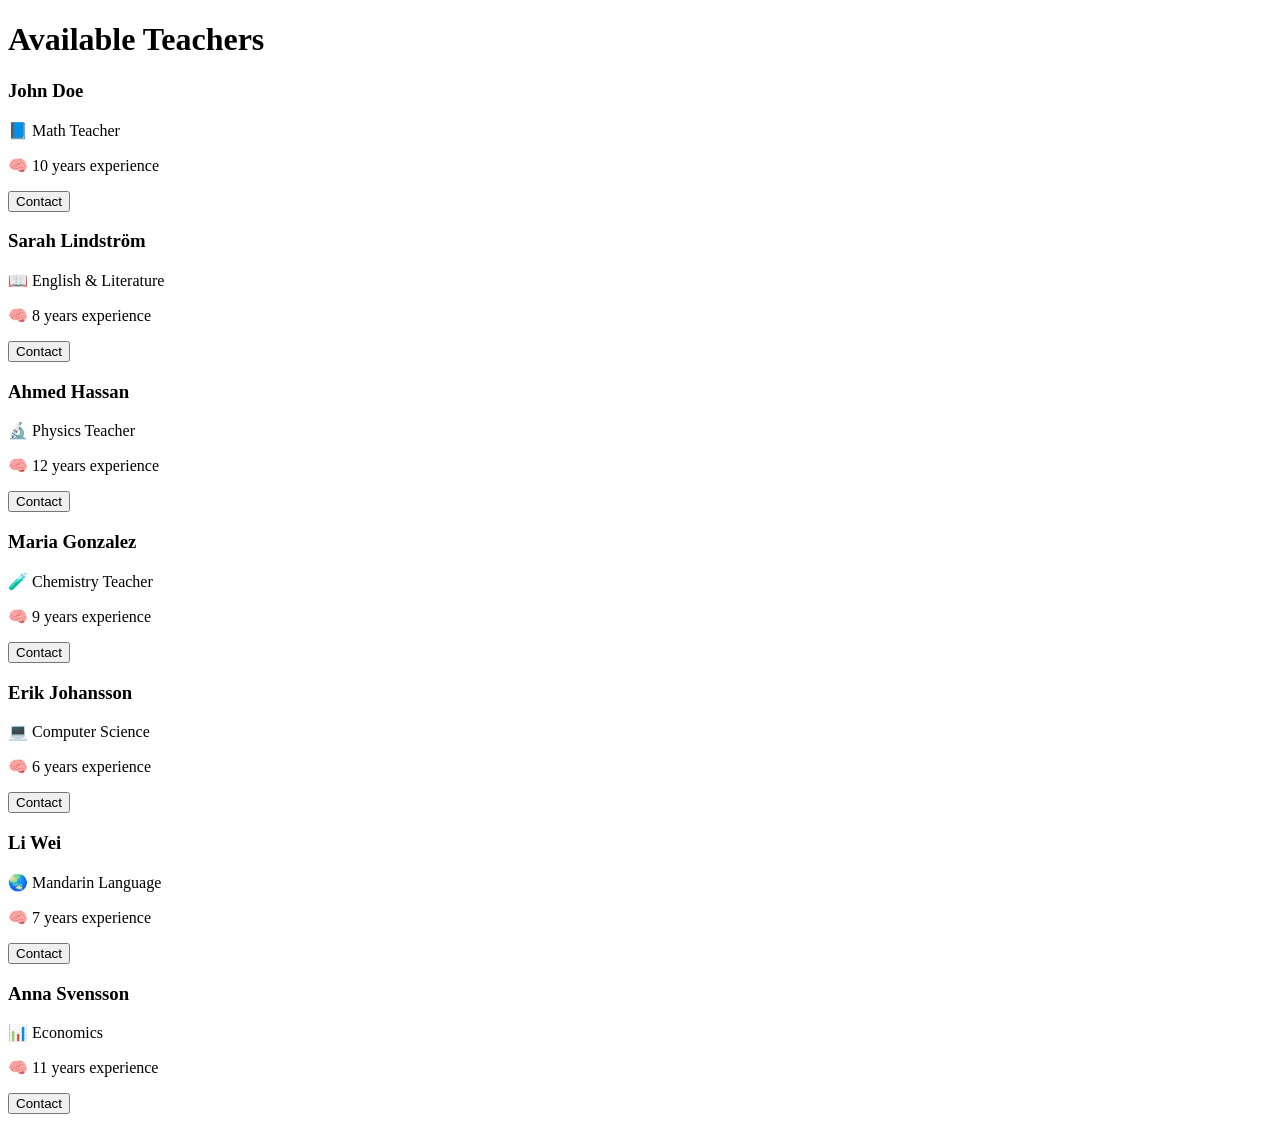
==== teachers.html @ 979b11d8 "Create teachers.html" ====
<!DOCTYPE html>
<html>
<head>
  <title>Teachers</title>
  <link rel="stylesheet" href="style.css">
</head>
<body>

<h1>Available Teachers</h1>

<div class="teacher">
  <h3>John Doe</h3>
  <p>📘 Math Teacher</p>
  <p>🧠 10 years experience</p>
  <button>Contact</button>
</div>

<div class="teacher">
  <h3>Sarah Lindström</h3>
  <p>📖 English & Literature</p>
  <p>🧠 8 years experience</p>
  <button>Contact</button>
</div>

<div class="teacher">
  <h3>Ahmed Hassan</h3>
  <p>🔬 Physics Teacher</p>
  <p>🧠 12 years experience</p>
  <button>Contact</button>
</div>

<div class="teacher">
  <h3>Maria Gonzalez</h3>
  <p>🧪 Chemistry Teacher</p>
  <p>🧠 9 years experience</p>
  <button>Contact</button>
</div>

<div class="teacher">
  <h3>Erik Johansson</h3>
  <p>💻 Computer Science</p>
  <p>🧠 6 years experience</p>
  <button>Contact</button>
</div>

<div class="teacher">
  <h3>Li Wei</h3>
  <p>🌏 Mandarin Language</p>
  <p>🧠 7 years experience</p>
  <button>Contact</button>
</div>

<div class="teacher">
  <h3>Anna Svensson</h3>
  <p>📊 Economics</p>
  <p>🧠 11 years experience</p>
  <button>Contact</button>
</div>

</body>
</html>
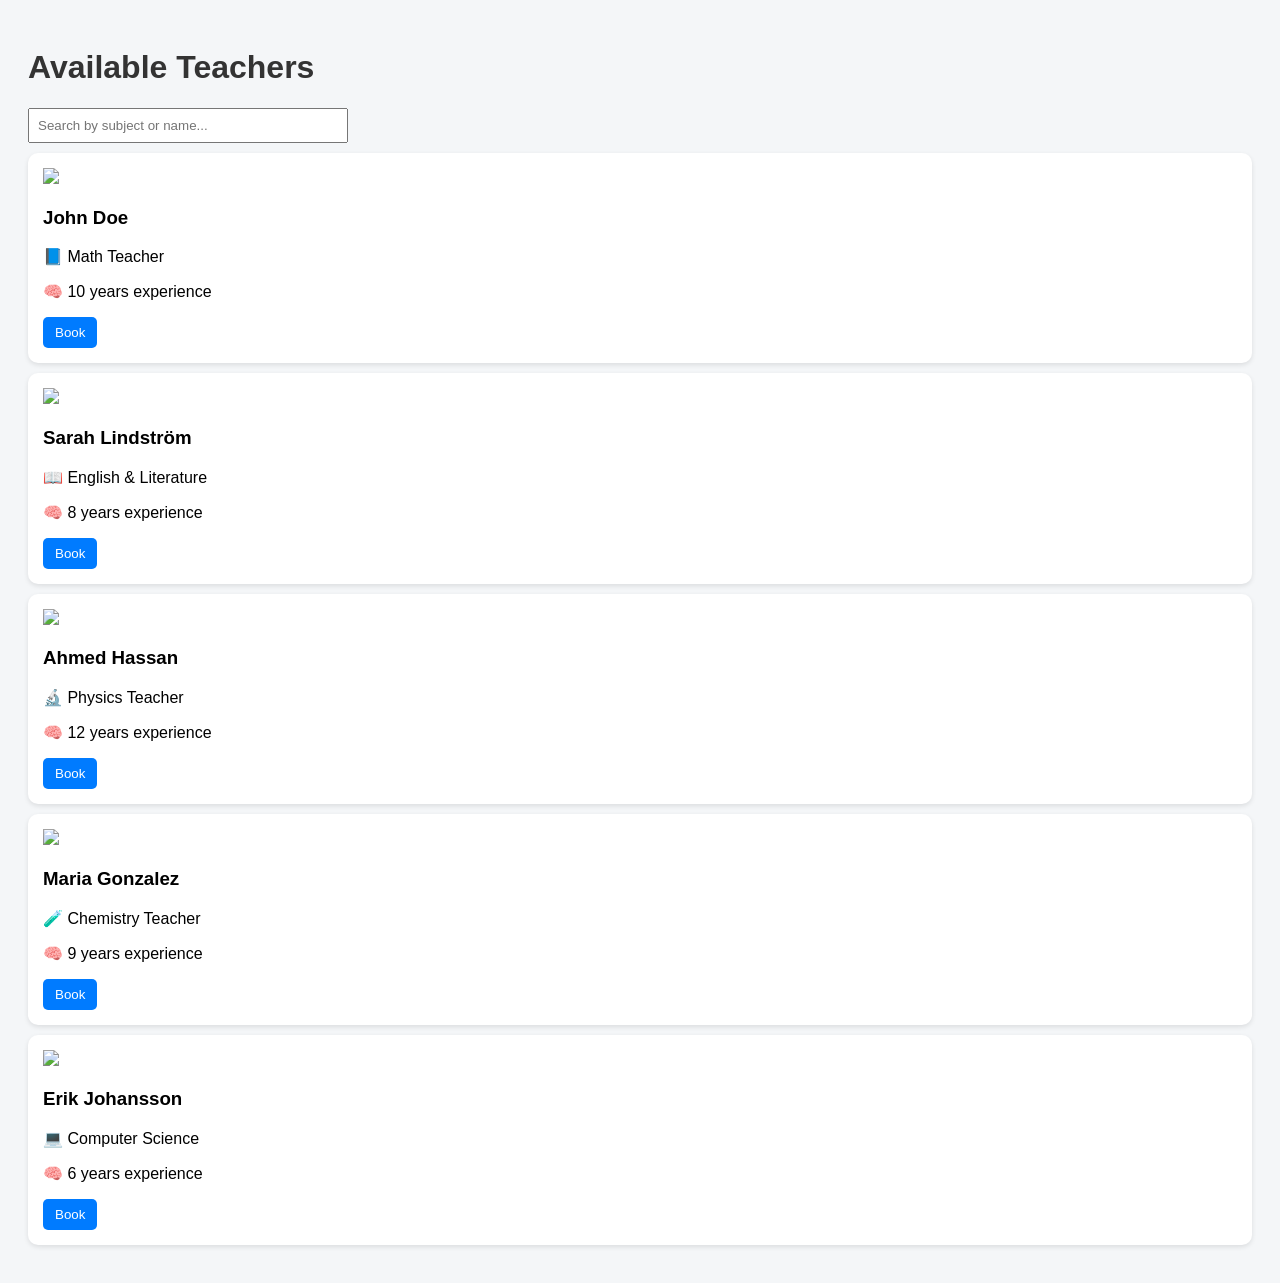
==== commit deb6662d: "Update teachers.html" ====
--- a/teachers.html
+++ b/teachers.html
@@ -8,54 +8,53 @@
 
 <h1>Available Teachers</h1>
 
-<div class="teacher">
-  <h3>John Doe</h3>
-  <p>📘 Math Teacher</p>
-  <p>🧠 10 years experience</p>
-  <button>Contact</button>
+<input type="text" id="search" placeholder="Search by subject or name..." onkeyup="filterTeachers()">
+
+<div id="teacherList">
+
+  <div class="teacher" data-subject="math">
+    <img src="https://via.placeholder.com/100">
+    <h3>John Doe</h3>
+    <p>📘 Math Teacher</p>
+    <p>🧠 10 years experience</p>
+    <button onclick="bookTeacher('John Doe')">Book</button>
+  </div>
+
+  <div class="teacher" data-subject="english">
+    <img src="https://via.placeholder.com/100">
+    <h3>Sarah Lindström</h3>
+    <p>📖 English & Literature</p>
+    <p>🧠 8 years experience</p>
+    <button onclick="bookTeacher('Sarah Lindström')">Book</button>
+  </div>
+
+  <div class="teacher" data-subject="physics">
+    <img src="https://via.placeholder.com/100">
+    <h3>Ahmed Hassan</h3>
+    <p>🔬 Physics Teacher</p>
+    <p>🧠 12 years experience</p>
+    <button onclick="bookTeacher('Ahmed Hassan')">Book</button>
+  </div>
+
+  <div class="teacher" data-subject="chemistry">
+    <img src="https://via.placeholder.com/100">
+    <h3>Maria Gonzalez</h3>
+    <p>🧪 Chemistry Teacher</p>
+    <p>🧠 9 years experience</p>
+    <button onclick="bookTeacher('Maria Gonzalez')">Book</button>
+  </div>
+
+  <div class="teacher" data-subject="programming">
+    <img src="https://via.placeholder.com/100">
+    <h3>Erik Johansson</h3>
+    <p>💻 Computer Science</p>
+    <p>🧠 6 years experience</p>
+    <button onclick="bookTeacher('Erik Johansson')">Book</button>
+  </div>
+
 </div>
 
-<div class="teacher">
-  <h3>Sarah Lindström</h3>
-  <p>📖 English & Literature</p>
-  <p>🧠 8 years experience</p>
-  <button>Contact</button>
-</div>
-
-<div class="teacher">
-  <h3>Ahmed Hassan</h3>
-  <p>🔬 Physics Teacher</p>
-  <p>🧠 12 years experience</p>
-  <button>Contact</button>
-</div>
-
-<div class="teacher">
-  <h3>Maria Gonzalez</h3>
-  <p>🧪 Chemistry Teacher</p>
-  <p>🧠 9 years experience</p>
-  <button>Contact</button>
-</div>
-
-<div class="teacher">
-  <h3>Erik Johansson</h3>
-  <p>💻 Computer Science</p>
-  <p>🧠 6 years experience</p>
-  <button>Contact</button>
-</div>
-
-<div class="teacher">
-  <h3>Li Wei</h3>
-  <p>🌏 Mandarin Language</p>
-  <p>🧠 7 years experience</p>
-  <button>Contact</button>
-</div>
-
-<div class="teacher">
-  <h3>Anna Svensson</h3>
-  <p>📊 Economics</p>
-  <p>🧠 11 years experience</p>
-  <button>Contact</button>
-</div>
+<script src="script.js"></script>
 
 </body>
 </html>
--- a/style.css
+++ b/style.css
@@ -0,0 +1,37 @@
+body {
+  font-family: Arial, sans-serif;
+  background: #f4f6f8;
+  padding: 20px;
+}
+
+h1 {
+  color: #333;
+}
+
+nav a {
+  margin-right: 15px;
+  text-decoration: none;
+  color: #007bff;
+}
+
+.teacher {
+  background: white;
+  padding: 15px;
+  margin: 10px 0;
+  border-radius: 10px;
+  box-shadow: 0 2px 5px rgba(0,0,0,0.1);
+}
+
+button {
+  background: #007bff;
+  color: white;
+  border: none;
+  padding: 8px 12px;
+  border-radius: 5px;
+  cursor: pointer;
+}
+
+input, textarea {
+  width: 300px;
+  padding: 8px;
+}
